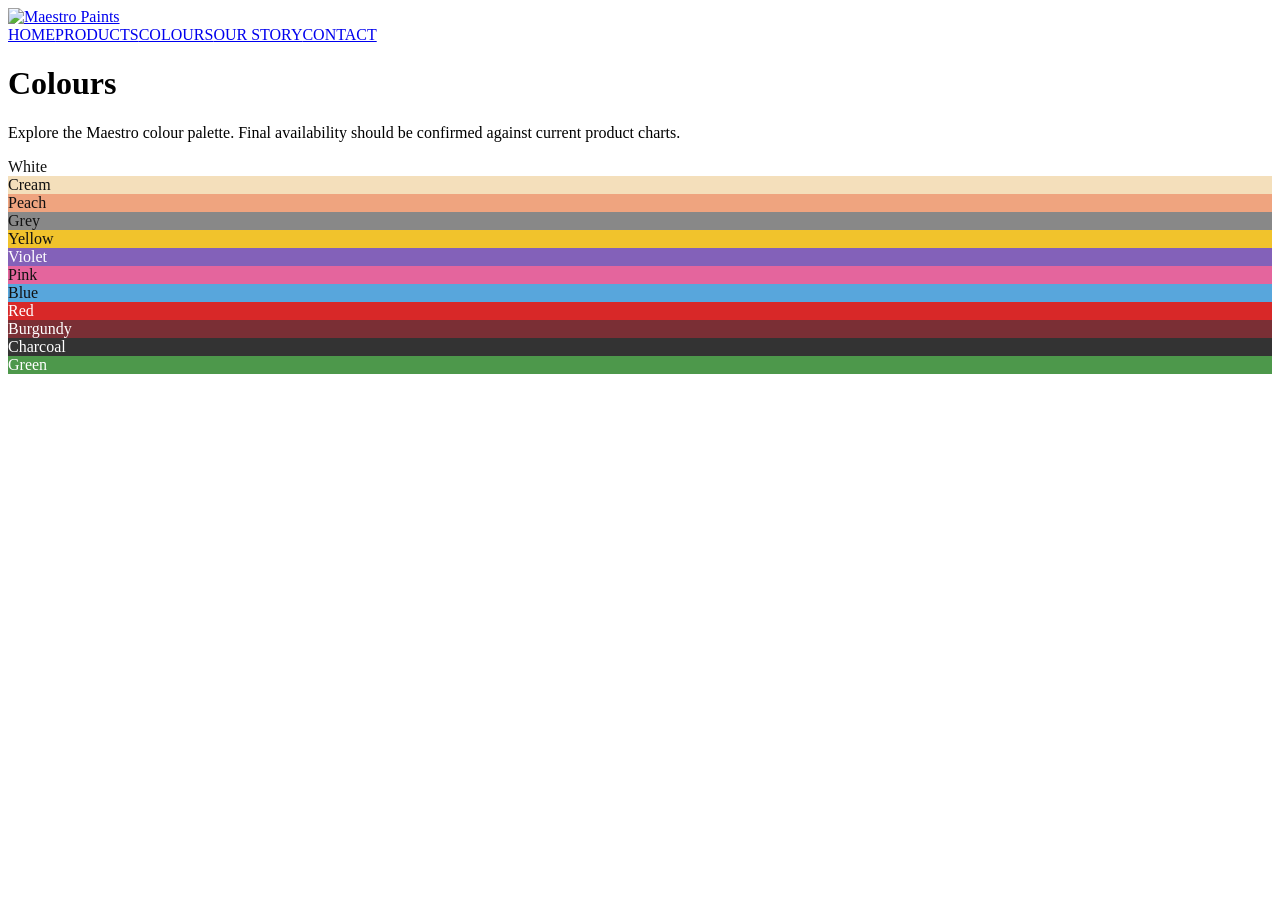
==== colours.html @ 2c79261b "Add files via upload" ====
<!doctype html><html><head><meta charset="utf-8"><meta name="viewport" content="width=device-width,initial-scale=1"><title>Colours | Maestro Paints</title><link rel="stylesheet" href="assets/css/style.css"></head><body><header class="page-header"><div class="page-nav"><a href="index.html"><img src="assets/images/maestro-logo.png" alt="Maestro Paints"></a><nav><a href="index.html">HOME</a><a href="products.html">PRODUCTS</a><a href="colours.html">COLOURS</a><a href="our-story.html">OUR STORY</a><a href="contact.html">CONTACT</a></nav></div></header><main class="page"><h1>Colours</h1><p>Explore the Maestro colour palette. Final availability should be confirmed against current product charts.</p><div class="grid"><div class="swatch" style="background:#fff;color:#111">White</div><div class="swatch" style="background:#f4dfbb;color:#111">Cream</div><div class="swatch" style="background:#efa47f;color:#111">Peach</div><div class="swatch" style="background:#888;color:#111">Grey</div><div class="swatch" style="background:#f1c32c;color:#111">Yellow</div><div class="swatch" style="background:#8361b9;color:#fff">Violet</div><div class="swatch" style="background:#e4659d;color:#111">Pink</div><div class="swatch" style="background:#58a6dc;color:#111">Blue</div><div class="swatch" style="background:#d82828;color:#fff">Red</div><div class="swatch" style="background:#7a2f35;color:#fff">Burgundy</div><div class="swatch" style="background:#333;color:#fff">Charcoal</div><div class="swatch" style="background:#4d984b;color:#fff">Green</div></div></main></body></html>
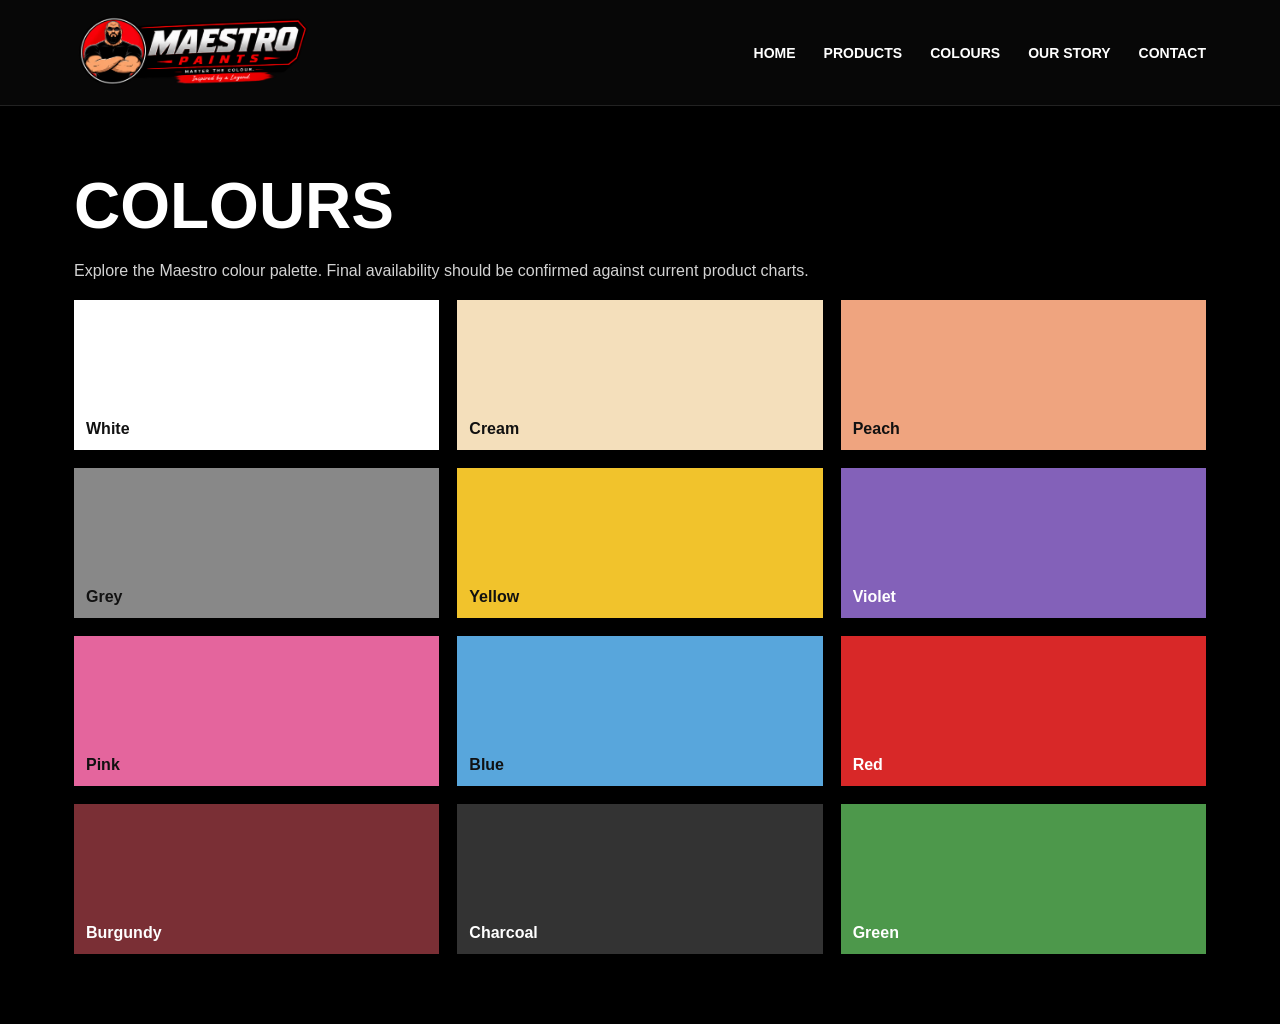
==== commit 6957ccac: "Add files via upload" ====
--- a/colours.html
+++ b/colours.html
@@ -1 +1 @@
-<!doctype html><html><head><meta charset="utf-8"><meta name="viewport" content="width=device-width,initial-scale=1"><title>Colours | Maestro Paints</title><link rel="stylesheet" href="assets/css/style.css"></head><body><header class="page-header"><div class="page-nav"><a href="index.html"><img src="assets/images/maestro-logo.png" alt="Maestro Paints"></a><nav><a href="index.html">HOME</a><a href="products.html">PRODUCTS</a><a href="colours.html">COLOURS</a><a href="our-story.html">OUR STORY</a><a href="contact.html">CONTACT</a></nav></div></header><main class="page"><h1>Colours</h1><p>Explore the Maestro colour palette. Final availability should be confirmed against current product charts.</p><div class="grid"><div class="swatch" style="background:#fff;color:#111">White</div><div class="swatch" style="background:#f4dfbb;color:#111">Cream</div><div class="swatch" style="background:#efa47f;color:#111">Peach</div><div class="swatch" style="background:#888;color:#111">Grey</div><div class="swatch" style="background:#f1c32c;color:#111">Yellow</div><div class="swatch" style="background:#8361b9;color:#fff">Violet</div><div class="swatch" style="background:#e4659d;color:#111">Pink</div><div class="swatch" style="background:#58a6dc;color:#111">Blue</div><div class="swatch" style="background:#d82828;color:#fff">Red</div><div class="swatch" style="background:#7a2f35;color:#fff">Burgundy</div><div class="swatch" style="background:#333;color:#fff">Charcoal</div><div class="swatch" style="background:#4d984b;color:#fff">Green</div></div></main></body></html>+<!doctype html><html><head><meta charset="utf-8"><meta name="viewport" content="width=device-width,initial-scale=1"><title>Colours | Maestro Paints</title><link rel="stylesheet" href="style.css"></head><body><header class="page-header"><div class="page-nav"><a href="index.html"><img src="maestro-logo.png" alt="Maestro Paints"></a><nav><a href="index.html">HOME</a><a href="products.html">PRODUCTS</a><a href="colours.html">COLOURS</a><a href="our-story.html">OUR STORY</a><a href="contact.html">CONTACT</a></nav></div></header><main class="page"><h1>Colours</h1><p>Explore the Maestro colour palette. Final availability should be confirmed against current product charts.</p><div class="grid"><div class="swatch" style="background:#fff;color:#111">White</div><div class="swatch" style="background:#f4dfbb;color:#111">Cream</div><div class="swatch" style="background:#efa47f;color:#111">Peach</div><div class="swatch" style="background:#888;color:#111">Grey</div><div class="swatch" style="background:#f1c32c;color:#111">Yellow</div><div class="swatch" style="background:#8361b9;color:#fff">Violet</div><div class="swatch" style="background:#e4659d;color:#111">Pink</div><div class="swatch" style="background:#58a6dc;color:#111">Blue</div><div class="swatch" style="background:#d82828;color:#fff">Red</div><div class="swatch" style="background:#7a2f35;color:#fff">Burgundy</div><div class="swatch" style="background:#333;color:#fff">Charcoal</div><div class="swatch" style="background:#4d984b;color:#fff">Green</div></div></main></body></html>
--- a/style.css
+++ b/style.css
@@ -0,0 +1,31 @@
+:root{--red:#e30613;--black:#050505;--white:#fff;--max:1440px}
+*{box-sizing:border-box}html{scroll-behavior:smooth}
+body{margin:0;background:#000;color:#fff;font-family:Arial,Helvetica,sans-serif}
+a{color:inherit;text-decoration:none}
+.approved-wrap{position:relative;width:min(100%,1024px);margin:0 auto;background:#000;line-height:0}
+.approved-wrap>img{width:100%;height:auto;display:block}
+.hotspot{position:absolute;display:block;z-index:5;cursor:pointer;border-radius:3px}
+.hotspot:focus,.hotspot:hover{outline:2px solid rgba(227,6,19,.9);outline-offset:2px}
+.sr-only{position:absolute;width:1px;height:1px;padding:0;margin:-1px;overflow:hidden;clip:rect(0,0,0,0);white-space:nowrap;border:0}
+.mobile-bar{display:none}
+.page-header{background:#070707;border-bottom:1px solid #222}
+.page-nav{max-width:1180px;margin:auto;padding:16px 24px;display:flex;align-items:center;gap:28px}
+.page-nav img{width:235px}
+.page-nav nav{display:flex;gap:28px;margin-left:auto;font-weight:800;font-size:14px}
+.page-nav nav a:hover{color:var(--red)}
+.page{max-width:1180px;margin:auto;padding:70px 24px}
+.page h1{font-family:Impact,'Arial Narrow',sans-serif;font-size:64px;line-height:.95;margin:0 0 20px;text-transform:uppercase}
+.page h2{font-size:30px;margin:35px 0 12px}.page p{color:#d3d3d3;line-height:1.7}
+.grid{display:grid;grid-template-columns:repeat(3,1fr);gap:18px}
+.card{background:#111;border:1px solid #2b2b2b;padding:22px}
+.swatch{height:150px;display:flex;align-items:flex-end;padding:12px;font-weight:bold}
+.contact{display:grid;grid-template-columns:1fr 1fr;gap:28px}
+input,textarea{width:100%;padding:12px;margin:8px 0;background:#111;border:1px solid #555;color:#fff}
+button{background:var(--red);color:white;border:0;padding:13px 20px;font-weight:900}
+@media(max-width:760px){
+  .approved-wrap{width:100%}
+  .mobile-bar{display:flex;position:sticky;top:0;z-index:20;background:#050505;padding:10px 14px;align-items:center;border-bottom:1px solid #222}
+  .mobile-bar img{width:170px}.mobile-bar .links{margin-left:auto;display:flex;gap:12px;font-size:12px;font-weight:800}
+  .page-nav nav{display:none}.page-nav img{width:190px}
+  .grid,.contact{grid-template-columns:1fr}.page h1{font-size:48px}
+}
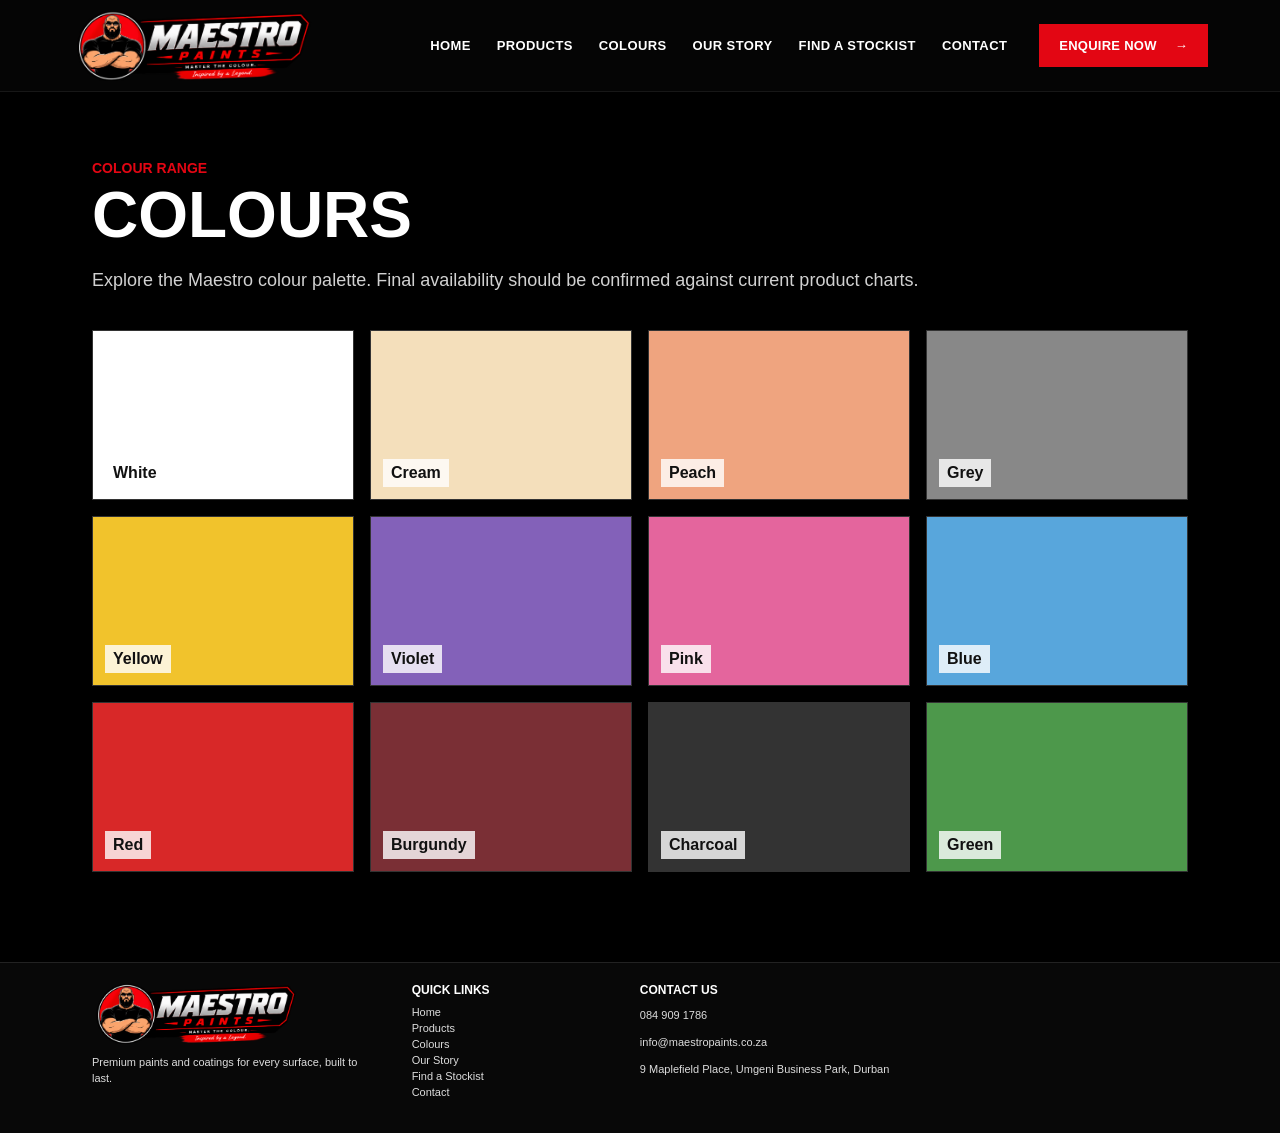
==== commit 26dc548a: "Add files via upload" ====
--- a/colours.html
+++ b/colours.html
@@ -1 +1,20 @@
-<!doctype html><html><head><meta charset="utf-8"><meta name="viewport" content="width=device-width,initial-scale=1"><title>Colours | Maestro Paints</title><link rel="stylesheet" href="style.css"></head><body><header class="page-header"><div class="page-nav"><a href="index.html"><img src="maestro-logo.png" alt="Maestro Paints"></a><nav><a href="index.html">HOME</a><a href="products.html">PRODUCTS</a><a href="colours.html">COLOURS</a><a href="our-story.html">OUR STORY</a><a href="contact.html">CONTACT</a></nav></div></header><main class="page"><h1>Colours</h1><p>Explore the Maestro colour palette. Final availability should be confirmed against current product charts.</p><div class="grid"><div class="swatch" style="background:#fff;color:#111">White</div><div class="swatch" style="background:#f4dfbb;color:#111">Cream</div><div class="swatch" style="background:#efa47f;color:#111">Peach</div><div class="swatch" style="background:#888;color:#111">Grey</div><div class="swatch" style="background:#f1c32c;color:#111">Yellow</div><div class="swatch" style="background:#8361b9;color:#fff">Violet</div><div class="swatch" style="background:#e4659d;color:#111">Pink</div><div class="swatch" style="background:#58a6dc;color:#111">Blue</div><div class="swatch" style="background:#d82828;color:#fff">Red</div><div class="swatch" style="background:#7a2f35;color:#fff">Burgundy</div><div class="swatch" style="background:#333;color:#fff">Charcoal</div><div class="swatch" style="background:#4d984b;color:#fff">Green</div></div></main></body></html>+<!doctype html><html lang="en"><head><meta charset="utf-8"><meta name="viewport" content="width=device-width,initial-scale=1"><title>Colours | Maestro Paints</title><link rel="icon" href="favicon.png"><link rel="stylesheet" href="style.css"></head><body><header class="site-header">
+<div class="nav-shell">
+<a class="brand" href="index.html"><img src="maestro-logo.png" alt="Maestro Paints"></a>
+<button class="menu-toggle" type="button" aria-label="Open menu" aria-expanded="false">MENU</button>
+<nav class="main-nav"><a href="index.html">HOME</a><a href="products.html">PRODUCTS</a><a href="colours.html">COLOURS</a><a href="our-story.html">OUR STORY</a><a href="stockists.html">FIND A STOCKIST</a><a href="contact.html">CONTACT</a></nav>
+<a class="btn btn-red nav-cta" href="contact.html">ENQUIRE NOW <span>→</span></a>
+</div></header><main class="page">
+<p class="eyebrow">COLOUR RANGE</p><h1>Colours</h1><p class="lead">Explore the Maestro colour palette. Final availability should be confirmed against current product charts.</p>
+<div class="swatch-grid">
+<div class="swatch" style="--swatch:#fff"><span>White</span></div><div class="swatch" style="--swatch:#f4dfbb"><span>Cream</span></div>
+<div class="swatch" style="--swatch:#efa47f"><span>Peach</span></div><div class="swatch" style="--swatch:#888"><span>Grey</span></div>
+<div class="swatch" style="--swatch:#f1c32c"><span>Yellow</span></div><div class="swatch" style="--swatch:#8361b9"><span>Violet</span></div>
+<div class="swatch" style="--swatch:#e4659d"><span>Pink</span></div><div class="swatch" style="--swatch:#58a6dc"><span>Blue</span></div>
+<div class="swatch" style="--swatch:#d82828"><span>Red</span></div><div class="swatch" style="--swatch:#7a2f35"><span>Burgundy</span></div>
+<div class="swatch" style="--swatch:#333"><span>Charcoal</span></div><div class="swatch" style="--swatch:#4d984b"><span>Green</span></div>
+</div></main><footer class="site-footer"><div class="footer-grid">
+<div><img class="footer-logo" src="maestro-logo.png" alt="Maestro Paints"><p>Premium paints and coatings for every surface, built to last.</p></div>
+<div><h4>QUICK LINKS</h4><a href="index.html">Home</a><a href="products.html">Products</a><a href="colours.html">Colours</a><a href="our-story.html">Our Story</a><a href="stockists.html">Find a Stockist</a><a href="contact.html">Contact</a></div>
+<div><h4>CONTACT US</h4><p>084 909 1786</p><p>info@maestropaints.co.za</p><p>9 Maplefield Place, Umgeni Business Park, Durban</p></div>
+</div></footer><script src="main.js"></script></body></html>
--- a/style.css
+++ b/style.css
@@ -1,31 +1,16 @@
-:root{--red:#e30613;--black:#050505;--white:#fff;--max:1440px}
-*{box-sizing:border-box}html{scroll-behavior:smooth}
-body{margin:0;background:#000;color:#fff;font-family:Arial,Helvetica,sans-serif}
-a{color:inherit;text-decoration:none}
-.approved-wrap{position:relative;width:min(100%,1024px);margin:0 auto;background:#000;line-height:0}
-.approved-wrap>img{width:100%;height:auto;display:block}
-.hotspot{position:absolute;display:block;z-index:5;cursor:pointer;border-radius:3px}
-.hotspot:focus,.hotspot:hover{outline:2px solid rgba(227,6,19,.9);outline-offset:2px}
-.sr-only{position:absolute;width:1px;height:1px;padding:0;margin:-1px;overflow:hidden;clip:rect(0,0,0,0);white-space:nowrap;border:0}
-.mobile-bar{display:none}
-.page-header{background:#070707;border-bottom:1px solid #222}
-.page-nav{max-width:1180px;margin:auto;padding:16px 24px;display:flex;align-items:center;gap:28px}
-.page-nav img{width:235px}
-.page-nav nav{display:flex;gap:28px;margin-left:auto;font-weight:800;font-size:14px}
-.page-nav nav a:hover{color:var(--red)}
-.page{max-width:1180px;margin:auto;padding:70px 24px}
-.page h1{font-family:Impact,'Arial Narrow',sans-serif;font-size:64px;line-height:.95;margin:0 0 20px;text-transform:uppercase}
-.page h2{font-size:30px;margin:35px 0 12px}.page p{color:#d3d3d3;line-height:1.7}
-.grid{display:grid;grid-template-columns:repeat(3,1fr);gap:18px}
-.card{background:#111;border:1px solid #2b2b2b;padding:22px}
-.swatch{height:150px;display:flex;align-items:flex-end;padding:12px;font-weight:bold}
-.contact{display:grid;grid-template-columns:1fr 1fr;gap:28px}
-input,textarea{width:100%;padding:12px;margin:8px 0;background:#111;border:1px solid #555;color:#fff}
-button{background:var(--red);color:white;border:0;padding:13px 20px;font-weight:900}
-@media(max-width:760px){
-  .approved-wrap{width:100%}
-  .mobile-bar{display:flex;position:sticky;top:0;z-index:20;background:#050505;padding:10px 14px;align-items:center;border-bottom:1px solid #222}
-  .mobile-bar img{width:170px}.mobile-bar .links{margin-left:auto;display:flex;gap:12px;font-size:12px;font-weight:800}
-  .page-nav nav{display:none}.page-nav img{width:190px}
-  .grid,.contact{grid-template-columns:1fr}.page h1{font-size:48px}
-}
+
+:root{--red:#e30613;--black:#050505;--charcoal:#101010;--white:#fff;--muted:#c8c8c8;--max:1180px}
+*{box-sizing:border-box}html{scroll-behavior:smooth}body{margin:0;background:#000;color:#fff;font-family:Arial,Helvetica,sans-serif}img{max-width:100%;display:block}a{color:inherit;text-decoration:none}
+.site-header{background:#050505;border-bottom:1px solid #171717;position:relative;z-index:20}.nav-shell{max-width:1180px;margin:auto;padding:10px 22px;display:flex;align-items:center;gap:24px;min-height:78px}.brand img{width:240px}.main-nav{display:flex;gap:26px;margin-left:auto;align-items:center}.main-nav a{font-size:13px;font-weight:900;letter-spacing:.03em}.main-nav a:hover,.main-nav a.active{color:var(--red)}.nav-cta{margin-left:8px}.menu-toggle{display:none;background:none;border:1px solid #444;color:#fff;padding:10px 12px;font-weight:800}
+.btn{display:inline-flex;align-items:center;justify-content:center;gap:18px;padding:14px 20px;font-size:13px;font-weight:900;letter-spacing:.02em;white-space:nowrap}.btn-red{background:var(--red);color:#fff}.btn-outline{border:1px solid #aaa;background:rgba(0,0,0,.28);color:#fff}.btn-outline-dark{border:1px solid var(--red);color:#111}.btn-dark{background:#080808;border:1px solid #fff;color:#fff}
+.hero{background:#000}.hero-inner{max-width:1180px;margin:auto;min-height:455px;display:grid;grid-template-columns:42% 58%;overflow:hidden}.hero-copy{padding:48px 0 40px 45px;position:relative;z-index:2}.hero-copy h1{font-family:Impact,'Arial Narrow',sans-serif;font-size:78px;line-height:.96;letter-spacing:.015em;margin:0;color:#fff;font-weight:900}.hero-copy h1 span{color:var(--red)}.brush-line{height:8px;width:240px;margin:12px 0 16px;background:linear-gradient(90deg,var(--red),#ff2525 75%,transparent);clip-path:polygon(0 28%,100% 0,95% 80%,0 100%)}.hero-copy p{font-size:17px;line-height:1.42;max-width:390px;margin:0 0 22px;color:#f2f2f2}.hero-actions{display:flex;gap:14px;flex-wrap:wrap}.hero-art{background-image:linear-gradient(90deg,#000 0%,rgba(0,0,0,.15) 14%,transparent 35%),url('hero-visual.jpg');background-size:cover;background-position:center right;min-height:455px}
+.benefits{background:linear-gradient(#111,#0a0a0a);border-top:1px solid #1d1d1d;border-bottom:1px solid #242424}.benefit-grid{max-width:1180px;margin:auto;display:grid;grid-template-columns:repeat(6,1fr);padding:16px 0}.benefit-grid article{text-align:center;padding:0 13px;border-right:1px solid #666}.benefit-grid article:last-child{border-right:none}.benefit-icon{font-size:34px;color:var(--red);line-height:1;margin-bottom:9px}.benefit-grid h3{font-size:15px;line-height:1.16;margin:0 0 8px}.benefit-grid p{font-size:11px;line-height:1.35;color:#ddd;margin:0}
+.section-shell{max-width:1180px;margin:auto;padding:34px 42px}.section-light{background:#f4f4f2;color:#111}.eyebrow{color:var(--red)!important;font-weight:900;font-size:14px!important;margin:0 0 5px!important}.section-shell h2,.category-section h2,.story-home h2{font-family:Impact,'Arial Narrow',sans-serif;font-size:34px;line-height:1;margin:0;letter-spacing:.02em}.section-heading-row{display:flex;align-items:end;justify-content:space-between;gap:20px;margin-bottom:22px}
+.product-grid{display:grid;grid-template-columns:repeat(5,1fr);gap:18px}.product-card{text-align:center}.product-card img{width:100%;aspect-ratio:1/1.05;object-fit:cover;mix-blend-mode:multiply}.product-card h3{font-size:16px;margin:8px 0 5px}.product-card p{font-size:13px;line-height:1.35;min-height:37px;margin:0;color:#333}.product-card a{display:inline-block;margin-top:12px;color:var(--red);font-size:12px;font-weight:900}
+.category-section{background:#050505}.category-grid{display:grid;grid-template-columns:repeat(6,1fr);gap:10px;margin-top:8px}.category-card{border:1px solid #555;background:#0b0b0b;transition:.2s}.category-card:hover{transform:translateY(-2px);border-color:var(--red)}.category-card img{width:100%;height:110px;object-fit:cover}.category-card div{padding:14px 8px 16px;text-align:center}.category-card h3{font-family:Impact,'Arial Narrow',sans-serif;font-size:18px;line-height:1.02;margin:0 0 7px}.category-card p{font-size:12px;line-height:1.35;color:#eee;margin:0}
+.story-home{max-width:1180px;margin:auto;display:grid;grid-template-columns:54% 46%;min-height:230px;overflow:hidden;background:#050505}.story-copy{padding:28px 38px 28px 116px;position:relative}.story-copy:before{content:"";position:absolute;left:0;bottom:0;width:105px;height:100%;background:linear-gradient(135deg,var(--red),transparent 70%);opacity:.65}.story-copy p{font-size:13px;line-height:1.45;color:#e8e8e8;max-width:540px}.script-line{font-family:cursive;font-size:25px!important;color:var(--red)!important;margin:3px 0 9px!important}.story-image{background:url('story-city.jpg') center/cover no-repeat;filter:grayscale(1);min-height:230px}
+.stockist-strip{max-width:1180px;margin:auto;background:var(--red);display:flex;align-items:center;justify-content:space-between;gap:20px;padding:11px 52px}.stockist-strip strong{display:block}.stockist-strip span{font-size:12px}.site-footer{background:#080808;border-top:1px solid #222}.footer-grid{max-width:1180px;margin:auto;padding:20px 42px 32px;display:grid;grid-template-columns:1.25fr .85fr 1.25fr 1fr;gap:34px}.footer-logo{width:205px}.footer-grid h4{font-size:12px;margin:0 0 8px}.footer-grid p,.footer-grid a{font-size:11px;line-height:1.45;color:#ddd}.footer-grid a{display:block}
+.page{max-width:1180px;margin:auto;padding:65px 42px 90px}.page h1{font-family:Impact,'Arial Narrow',sans-serif;font-size:64px;line-height:.95;margin:0 0 20px;text-transform:uppercase}.page h2{font-size:28px}.page p{color:#d1d1d1;line-height:1.65}.lead{max-width:850px;font-size:18px}.detail-grid{display:grid;grid-template-columns:repeat(3,1fr);gap:22px;margin-top:35px}.detail-card{background:#111;border:1px solid #2d2d2d;padding:18px}.detail-card img{width:100%;aspect-ratio:1.15/1;object-fit:cover}.detail-card h2{margin:14px 0 6px}.swatch-grid{display:grid;grid-template-columns:repeat(4,1fr);gap:16px;margin-top:35px}.swatch{height:170px;background:var(--swatch);display:flex;align-items:end;padding:12px;color:#111;font-weight:900;border:1px solid #333}.swatch span{background:rgba(255,255,255,.8);padding:5px 8px}.story-page-grid{display:grid;grid-template-columns:1.2fr 1fr;gap:40px;align-items:stretch}.story-page-image{background:url('story-city.jpg') center/cover no-repeat;min-height:420px;filter:grayscale(1)}.red-title{color:var(--red);font-family:cursive}.contact-grid{display:grid;grid-template-columns:.8fr 1.2fr;gap:40px;margin-top:30px}.contact-form{display:grid;gap:14px}.contact-form label{font-size:13px;font-weight:700}.contact-form input,.contact-form textarea{width:100%;margin-top:6px;padding:13px;background:#111;border:1px solid #555;color:#fff}.contact-panel{margin-top:30px;background:#111;border-left:4px solid var(--red);padding:25px;max-width:650px}
+@media(max-width:980px){.main-nav{gap:14px}.main-nav a{font-size:11px}.brand img{width:205px}.benefit-grid{grid-template-columns:repeat(3,1fr)}.benefit-grid article{border-right:0;border-bottom:1px solid #333;padding:18px}.product-grid{grid-template-columns:repeat(3,1fr)}.category-grid{grid-template-columns:repeat(3,1fr)}}
+@media(max-width:760px){.nav-shell{min-height:66px}.brand img{width:175px}.menu-toggle{display:block;margin-left:auto}.main-nav{display:none;position:absolute;left:0;right:0;top:66px;background:#080808;padding:18px 22px;flex-direction:column;align-items:flex-start}.main-nav.open{display:flex}.nav-cta{display:none}.hero-inner{grid-template-columns:1fr;position:relative}.hero-copy{padding:42px 24px 35px;min-height:485px;background:linear-gradient(90deg,#000 0%,rgba(0,0,0,.91) 72%,rgba(0,0,0,.45))}.hero-copy h1{font-size:61px}.hero-copy p{max-width:330px}.hero-art{position:absolute;inset:0;background-position:62% center;opacity:.68}.benefit-grid{grid-template-columns:repeat(2,1fr)}.section-shell{padding:30px 20px}.section-heading-row{align-items:flex-start;flex-direction:column}.product-grid{grid-template-columns:repeat(2,1fr)}.category-grid{grid-template-columns:repeat(2,1fr)}.story-home{grid-template-columns:1fr}.story-copy{padding:30px 24px}.story-copy:before{display:none}.story-image{min-height:180px}.stockist-strip{padding:14px 20px;align-items:flex-start;flex-direction:column}.footer-grid{grid-template-columns:1fr 1fr;padding:25px 20px}.page{padding:45px 20px 70px}.page h1{font-size:48px}.detail-grid{grid-template-columns:1fr}.swatch-grid{grid-template-columns:repeat(2,1fr)}.story-page-grid,.contact-grid{grid-template-columns:1fr}}
+@media(max-width:430px){.product-grid,.category-grid,.footer-grid{grid-template-columns:1fr 1fr}.hero-copy h1{font-size:52px}.btn{font-size:11px}.benefit-grid h3{font-size:13px}.benefit-grid p{font-size:10px}}
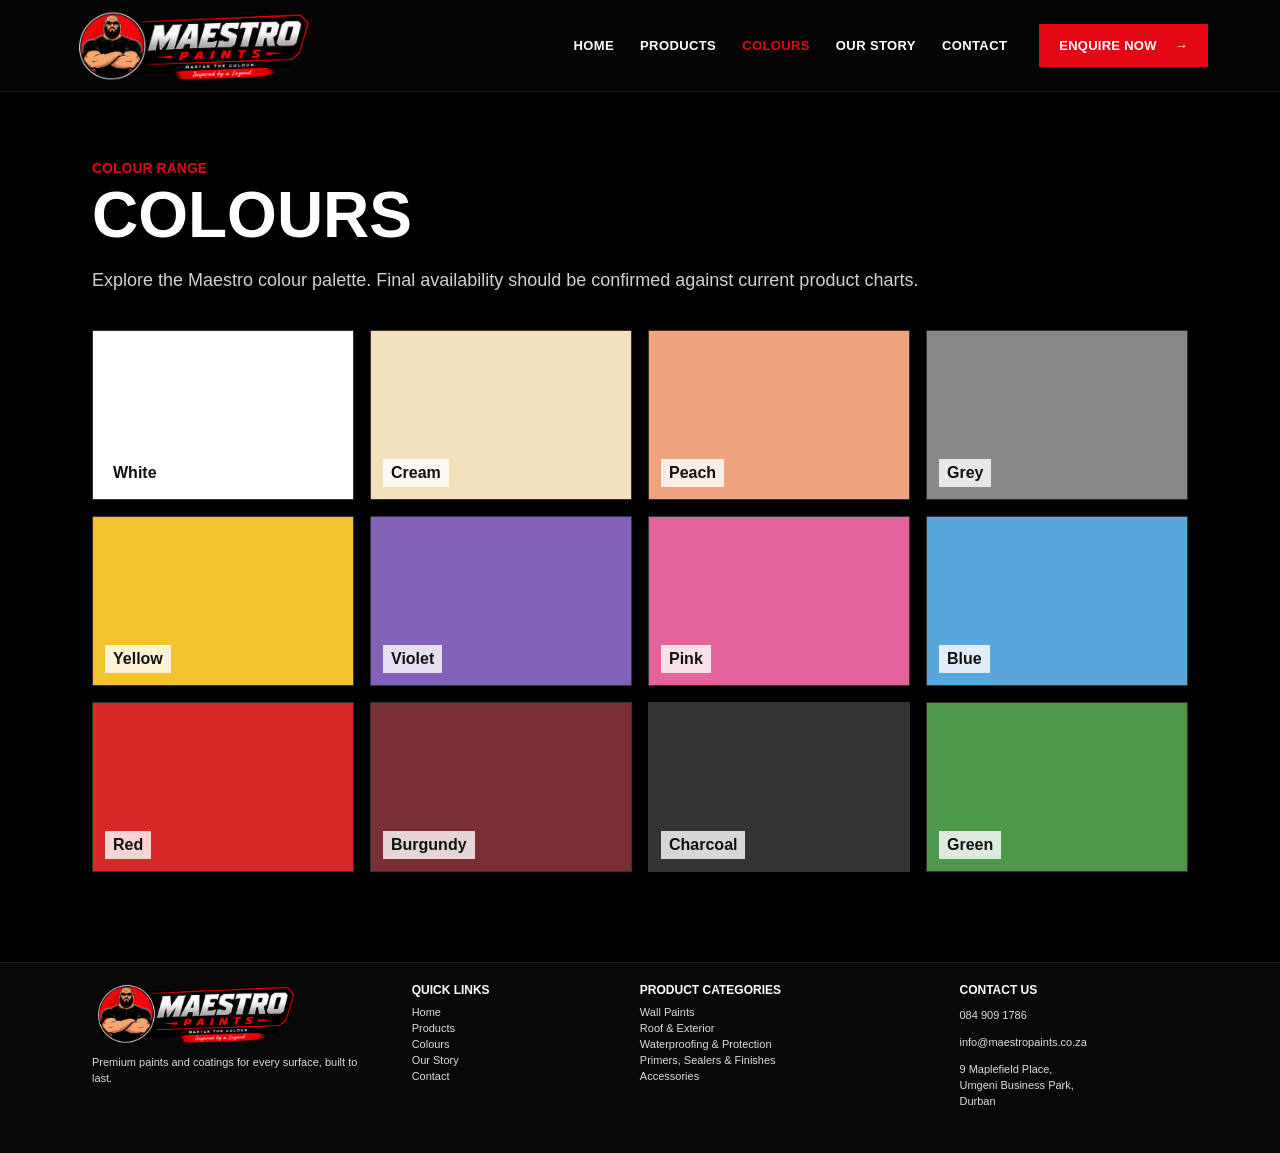
==== commit b3b2c298: "Add files via upload" ====
--- a/colours.html
+++ b/colours.html
@@ -1,10 +1,4 @@
-<!doctype html><html lang="en"><head><meta charset="utf-8"><meta name="viewport" content="width=device-width,initial-scale=1"><title>Colours | Maestro Paints</title><link rel="icon" href="favicon.png"><link rel="stylesheet" href="style.css"></head><body><header class="site-header">
-<div class="nav-shell">
-<a class="brand" href="index.html"><img src="maestro-logo.png" alt="Maestro Paints"></a>
-<button class="menu-toggle" type="button" aria-label="Open menu" aria-expanded="false">MENU</button>
-<nav class="main-nav"><a href="index.html">HOME</a><a href="products.html">PRODUCTS</a><a href="colours.html">COLOURS</a><a href="our-story.html">OUR STORY</a><a href="stockists.html">FIND A STOCKIST</a><a href="contact.html">CONTACT</a></nav>
-<a class="btn btn-red nav-cta" href="contact.html">ENQUIRE NOW <span>→</span></a>
-</div></header><main class="page">
+<!doctype html><html lang="en"><head><meta charset="utf-8"><meta name="viewport" content="width=device-width,initial-scale=1"><title>Colours | Maestro Paints</title><link rel="icon" href="favicon.png"><link rel="stylesheet" href="style.css"></head><body><div id="site-header"></div><main class="page">
 <p class="eyebrow">COLOUR RANGE</p><h1>Colours</h1><p class="lead">Explore the Maestro colour palette. Final availability should be confirmed against current product charts.</p>
 <div class="swatch-grid">
 <div class="swatch" style="--swatch:#fff"><span>White</span></div><div class="swatch" style="--swatch:#f4dfbb"><span>Cream</span></div>
@@ -13,8 +7,5 @@
 <div class="swatch" style="--swatch:#e4659d"><span>Pink</span></div><div class="swatch" style="--swatch:#58a6dc"><span>Blue</span></div>
 <div class="swatch" style="--swatch:#d82828"><span>Red</span></div><div class="swatch" style="--swatch:#7a2f35"><span>Burgundy</span></div>
 <div class="swatch" style="--swatch:#333"><span>Charcoal</span></div><div class="swatch" style="--swatch:#4d984b"><span>Green</span></div>
-</div></main><footer class="site-footer"><div class="footer-grid">
-<div><img class="footer-logo" src="maestro-logo.png" alt="Maestro Paints"><p>Premium paints and coatings for every surface, built to last.</p></div>
-<div><h4>QUICK LINKS</h4><a href="index.html">Home</a><a href="products.html">Products</a><a href="colours.html">Colours</a><a href="our-story.html">Our Story</a><a href="stockists.html">Find a Stockist</a><a href="contact.html">Contact</a></div>
-<div><h4>CONTACT US</h4><p>084 909 1786</p><p>info@maestropaints.co.za</p><p>9 Maplefield Place, Umgeni Business Park, Durban</p></div>
-</div></footer><script src="main.js"></script></body></html>+</div></main><div id="site-footer"></div><script src="main.js"></script>
+</body></html>
--- a/style.css
+++ b/style.css
@@ -9,8 +9,23 @@
 .product-grid{display:grid;grid-template-columns:repeat(5,1fr);gap:18px}.product-card{text-align:center}.product-card img{width:100%;aspect-ratio:1/1.05;object-fit:cover;mix-blend-mode:multiply}.product-card h3{font-size:16px;margin:8px 0 5px}.product-card p{font-size:13px;line-height:1.35;min-height:37px;margin:0;color:#333}.product-card a{display:inline-block;margin-top:12px;color:var(--red);font-size:12px;font-weight:900}
 .category-section{background:#050505}.category-grid{display:grid;grid-template-columns:repeat(6,1fr);gap:10px;margin-top:8px}.category-card{border:1px solid #555;background:#0b0b0b;transition:.2s}.category-card:hover{transform:translateY(-2px);border-color:var(--red)}.category-card img{width:100%;height:110px;object-fit:cover}.category-card div{padding:14px 8px 16px;text-align:center}.category-card h3{font-family:Impact,'Arial Narrow',sans-serif;font-size:18px;line-height:1.02;margin:0 0 7px}.category-card p{font-size:12px;line-height:1.35;color:#eee;margin:0}
 .story-home{max-width:1180px;margin:auto;display:grid;grid-template-columns:54% 46%;min-height:230px;overflow:hidden;background:#050505}.story-copy{padding:28px 38px 28px 116px;position:relative}.story-copy:before{content:"";position:absolute;left:0;bottom:0;width:105px;height:100%;background:linear-gradient(135deg,var(--red),transparent 70%);opacity:.65}.story-copy p{font-size:13px;line-height:1.45;color:#e8e8e8;max-width:540px}.script-line{font-family:cursive;font-size:25px!important;color:var(--red)!important;margin:3px 0 9px!important}.story-image{background:url('story-city.jpg') center/cover no-repeat;filter:grayscale(1);min-height:230px}
-.stockist-strip{max-width:1180px;margin:auto;background:var(--red);display:flex;align-items:center;justify-content:space-between;gap:20px;padding:11px 52px}.stockist-strip strong{display:block}.stockist-strip span{font-size:12px}.site-footer{background:#080808;border-top:1px solid #222}.footer-grid{max-width:1180px;margin:auto;padding:20px 42px 32px;display:grid;grid-template-columns:1.25fr .85fr 1.25fr 1fr;gap:34px}.footer-logo{width:205px}.footer-grid h4{font-size:12px;margin:0 0 8px}.footer-grid p,.footer-grid a{font-size:11px;line-height:1.45;color:#ddd}.footer-grid a{display:block}
+.site-footer{background:#080808;border-top:1px solid #222}.footer-grid{max-width:1180px;margin:auto;padding:20px 42px 32px;display:grid;grid-template-columns:1.25fr .85fr 1.25fr 1fr;gap:34px}.footer-logo{width:205px}.footer-grid h4{font-size:12px;margin:0 0 8px}.footer-grid p,.footer-grid a{font-size:11px;line-height:1.45;color:#ddd}.footer-grid a{display:block}
 .page{max-width:1180px;margin:auto;padding:65px 42px 90px}.page h1{font-family:Impact,'Arial Narrow',sans-serif;font-size:64px;line-height:.95;margin:0 0 20px;text-transform:uppercase}.page h2{font-size:28px}.page p{color:#d1d1d1;line-height:1.65}.lead{max-width:850px;font-size:18px}.detail-grid{display:grid;grid-template-columns:repeat(3,1fr);gap:22px;margin-top:35px}.detail-card{background:#111;border:1px solid #2d2d2d;padding:18px}.detail-card img{width:100%;aspect-ratio:1.15/1;object-fit:cover}.detail-card h2{margin:14px 0 6px}.swatch-grid{display:grid;grid-template-columns:repeat(4,1fr);gap:16px;margin-top:35px}.swatch{height:170px;background:var(--swatch);display:flex;align-items:end;padding:12px;color:#111;font-weight:900;border:1px solid #333}.swatch span{background:rgba(255,255,255,.8);padding:5px 8px}.story-page-grid{display:grid;grid-template-columns:1.2fr 1fr;gap:40px;align-items:stretch}.story-page-image{background:url('story-city.jpg') center/cover no-repeat;min-height:420px;filter:grayscale(1)}.red-title{color:var(--red);font-family:cursive}.contact-grid{display:grid;grid-template-columns:.8fr 1.2fr;gap:40px;margin-top:30px}.contact-form{display:grid;gap:14px}.contact-form label{font-size:13px;font-weight:700}.contact-form input,.contact-form textarea{width:100%;margin-top:6px;padding:13px;background:#111;border:1px solid #555;color:#fff}.contact-panel{margin-top:30px;background:#111;border-left:4px solid var(--red);padding:25px;max-width:650px}
 @media(max-width:980px){.main-nav{gap:14px}.main-nav a{font-size:11px}.brand img{width:205px}.benefit-grid{grid-template-columns:repeat(3,1fr)}.benefit-grid article{border-right:0;border-bottom:1px solid #333;padding:18px}.product-grid{grid-template-columns:repeat(3,1fr)}.category-grid{grid-template-columns:repeat(3,1fr)}}
-@media(max-width:760px){.nav-shell{min-height:66px}.brand img{width:175px}.menu-toggle{display:block;margin-left:auto}.main-nav{display:none;position:absolute;left:0;right:0;top:66px;background:#080808;padding:18px 22px;flex-direction:column;align-items:flex-start}.main-nav.open{display:flex}.nav-cta{display:none}.hero-inner{grid-template-columns:1fr;position:relative}.hero-copy{padding:42px 24px 35px;min-height:485px;background:linear-gradient(90deg,#000 0%,rgba(0,0,0,.91) 72%,rgba(0,0,0,.45))}.hero-copy h1{font-size:61px}.hero-copy p{max-width:330px}.hero-art{position:absolute;inset:0;background-position:62% center;opacity:.68}.benefit-grid{grid-template-columns:repeat(2,1fr)}.section-shell{padding:30px 20px}.section-heading-row{align-items:flex-start;flex-direction:column}.product-grid{grid-template-columns:repeat(2,1fr)}.category-grid{grid-template-columns:repeat(2,1fr)}.story-home{grid-template-columns:1fr}.story-copy{padding:30px 24px}.story-copy:before{display:none}.story-image{min-height:180px}.stockist-strip{padding:14px 20px;align-items:flex-start;flex-direction:column}.footer-grid{grid-template-columns:1fr 1fr;padding:25px 20px}.page{padding:45px 20px 70px}.page h1{font-size:48px}.detail-grid{grid-template-columns:1fr}.swatch-grid{grid-template-columns:repeat(2,1fr)}.story-page-grid,.contact-grid{grid-template-columns:1fr}}
+@media(max-width:760px){.nav-shell{min-height:66px}.brand img{width:175px}.menu-toggle{display:block;margin-left:auto}.main-nav{display:none;position:absolute;left:0;right:0;top:66px;background:#080808;padding:18px 22px;flex-direction:column;align-items:flex-start}.main-nav.open{display:flex}.nav-cta{display:none}.hero-inner{grid-template-columns:1fr;position:relative}.hero-copy{padding:42px 24px 35px;min-height:485px;background:linear-gradient(90deg,#000 0%,rgba(0,0,0,.91) 72%,rgba(0,0,0,.45))}.hero-copy h1{font-size:61px}.hero-copy p{max-width:330px}.hero-art{position:absolute;inset:0;background-position:62% center;opacity:.68}.benefit-grid{grid-template-columns:repeat(2,1fr)}.section-shell{padding:30px 20px}.section-heading-row{align-items:flex-start;flex-direction:column}.product-grid{grid-template-columns:repeat(2,1fr)}.category-grid{grid-template-columns:repeat(2,1fr)}.story-home{grid-template-columns:1fr}.story-copy{padding:30px 24px}.story-copy:before{display:none}.story-image{min-height:180px}.footer-grid{grid-template-columns:1fr 1fr;padding:25px 20px}.page{padding:45px 20px 70px}.page h1{font-size:48px}.detail-grid{grid-template-columns:1fr}.swatch-grid{grid-template-columns:repeat(2,1fr)}.story-page-grid,.contact-grid{grid-template-columns:1fr}}
 @media(max-width:430px){.product-grid,.category-grid,.footer-grid{grid-template-columns:1fr 1fr}.hero-copy h1{font-size:52px}.btn{font-size:11px}.benefit-grid h3{font-size:13px}.benefit-grid p{font-size:10px}}
+
+
+/* CTA interaction cleanup */
+.btn{border-radius:0;transition:background-color .18s ease,color .18s ease,border-color .18s ease,transform .18s ease;outline:none;box-shadow:none}
+.btn:hover{transform:translateY(-1px);box-shadow:none;outline:none}
+.btn-red:hover{background:#b9000a;color:#fff}
+.btn-outline:hover{background:#fff;color:#080808;border-color:#fff}
+.btn-outline-dark:hover{background:#111;color:#fff;border-color:#111}
+.btn-dark:hover{background:#fff;color:#080808;border-color:#fff}
+.btn:focus{outline:none;box-shadow:none}
+.btn:focus-visible{outline:2px solid #fff;outline-offset:3px}
+.section-light .btn:focus-visible{outline-color:#111}
+.product-card a{transition:opacity .18s ease}.product-card a:hover{opacity:.68}
+.category-card:focus{outline:none}.category-card:focus-visible{outline:2px solid #fff;outline-offset:3px}
+.site-footer{margin-top:0}
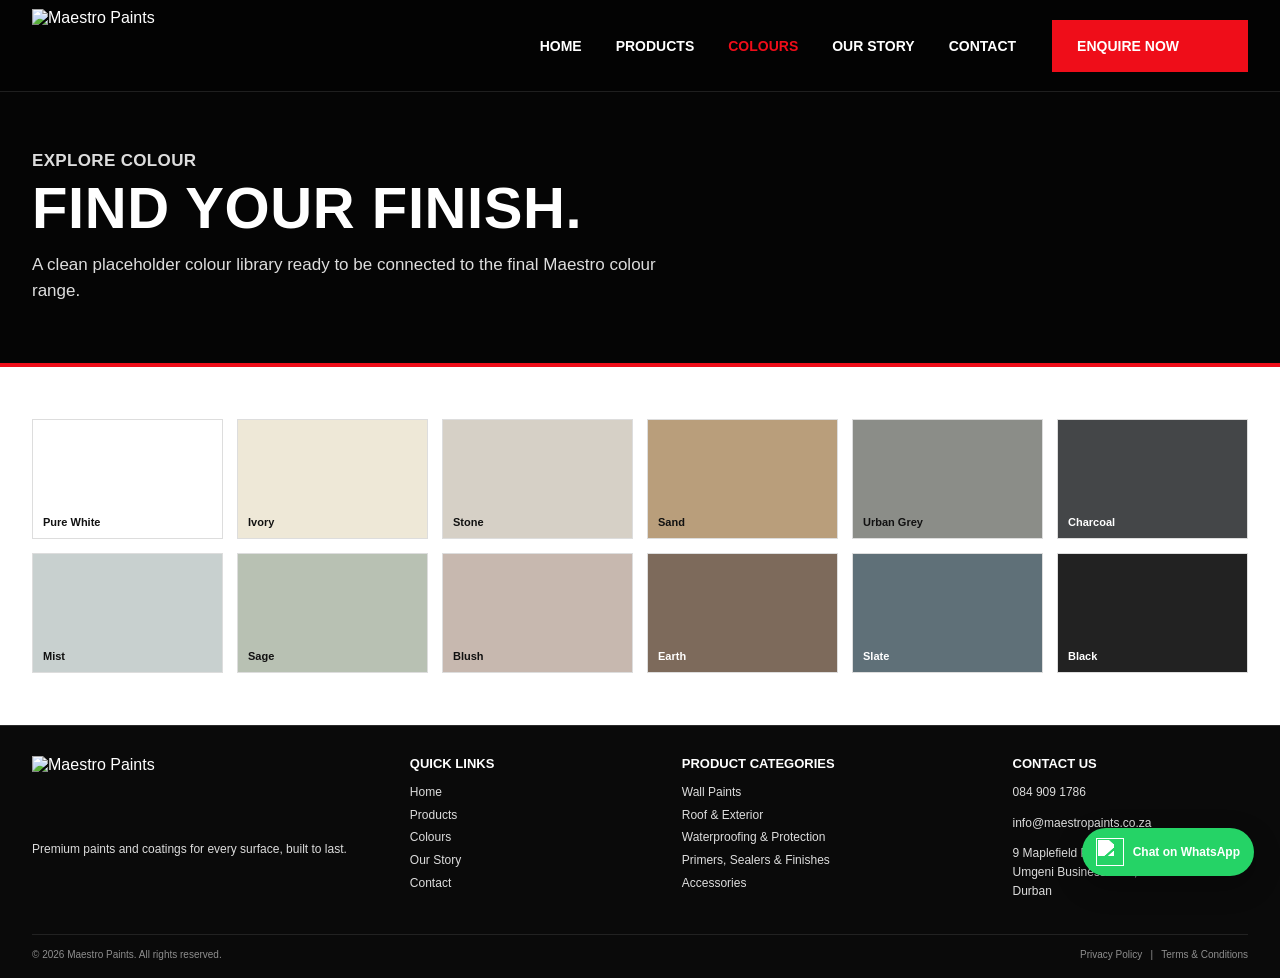
==== commit f98c4595: "Add files via upload" ====
--- a/colours.html
+++ b/colours.html
@@ -1,11 +1,8 @@
-<!doctype html><html lang="en"><head><meta charset="utf-8"><meta name="viewport" content="width=device-width,initial-scale=1"><title>Colours | Maestro Paints</title><link rel="icon" href="favicon.png"><link rel="stylesheet" href="style.css"></head><body><div id="site-header"></div><main class="page">
-<p class="eyebrow">COLOUR RANGE</p><h1>Colours</h1><p class="lead">Explore the Maestro colour palette. Final availability should be confirmed against current product charts.</p>
-<div class="swatch-grid">
-<div class="swatch" style="--swatch:#fff"><span>White</span></div><div class="swatch" style="--swatch:#f4dfbb"><span>Cream</span></div>
-<div class="swatch" style="--swatch:#efa47f"><span>Peach</span></div><div class="swatch" style="--swatch:#888"><span>Grey</span></div>
-<div class="swatch" style="--swatch:#f1c32c"><span>Yellow</span></div><div class="swatch" style="--swatch:#8361b9"><span>Violet</span></div>
-<div class="swatch" style="--swatch:#e4659d"><span>Pink</span></div><div class="swatch" style="--swatch:#58a6dc"><span>Blue</span></div>
-<div class="swatch" style="--swatch:#d82828"><span>Red</span></div><div class="swatch" style="--swatch:#7a2f35"><span>Burgundy</span></div>
-<div class="swatch" style="--swatch:#333"><span>Charcoal</span></div><div class="swatch" style="--swatch:#4d984b"><span>Green</span></div>
-</div></main><div id="site-footer"></div><script src="main.js"></script>
-</body></html>+<!doctype html><html lang="en"><head>
+<meta charset="utf-8"><meta name="viewport" content="width=device-width,initial-scale=1"><title>Colours | Maestro Paints</title><link rel="stylesheet" href="style.css"></head>
+<body data-page="colours"><div id="site-header"></div><main class="inner-page">
+<section class="page-hero"><div class="container"><p class="eyebrow">Explore Colour</p><h1 class="display">Find Your Finish.</h1><p>A clean placeholder colour library ready to be connected to the final Maestro colour range.</p></div></section>
+<section class="info-section"><div class="container"><div class="colour-grid">
+<div class="colour-chip" style="background:#ffffff">Pure White</div><div class="colour-chip" style="background:#eee8d7">Ivory</div><div class="colour-chip" style="background:#d6d0c6">Stone</div><div class="colour-chip" style="background:#b99e7b">Sand</div><div class="colour-chip" style="background:#8b8d88">Urban Grey</div><div class="colour-chip" style="background:#444648;color:#fff">Charcoal</div>
+<div class="colour-chip" style="background:#c8d0cf">Mist</div><div class="colour-chip" style="background:#b8c1b3">Sage</div><div class="colour-chip" style="background:#c7b8af">Blush</div><div class="colour-chip" style="background:#7d6a5b;color:#fff">Earth</div><div class="colour-chip" style="background:#5f7078;color:#fff">Slate</div><div class="colour-chip" style="background:#222;color:#fff">Black</div>
+</div></div></section></main><div id="site-footer"></div><a class="whatsapp-float whatsapp-link" target="_blank"><img src="assets/icons/whatsapp.svg"><span>Chat on WhatsApp</span></a><script src="main.js"></script></body></html>
--- a/style.css
+++ b/style.css
@@ -1,31 +1,424 @@
 
-:root{--red:#e30613;--black:#050505;--charcoal:#101010;--white:#fff;--muted:#c8c8c8;--max:1180px}
-*{box-sizing:border-box}html{scroll-behavior:smooth}body{margin:0;background:#000;color:#fff;font-family:Arial,Helvetica,sans-serif}img{max-width:100%;display:block}a{color:inherit;text-decoration:none}
-.site-header{background:#050505;border-bottom:1px solid #171717;position:relative;z-index:20}.nav-shell{max-width:1180px;margin:auto;padding:10px 22px;display:flex;align-items:center;gap:24px;min-height:78px}.brand img{width:240px}.main-nav{display:flex;gap:26px;margin-left:auto;align-items:center}.main-nav a{font-size:13px;font-weight:900;letter-spacing:.03em}.main-nav a:hover,.main-nav a.active{color:var(--red)}.nav-cta{margin-left:8px}.menu-toggle{display:none;background:none;border:1px solid #444;color:#fff;padding:10px 12px;font-weight:800}
-.btn{display:inline-flex;align-items:center;justify-content:center;gap:18px;padding:14px 20px;font-size:13px;font-weight:900;letter-spacing:.02em;white-space:nowrap}.btn-red{background:var(--red);color:#fff}.btn-outline{border:1px solid #aaa;background:rgba(0,0,0,.28);color:#fff}.btn-outline-dark{border:1px solid var(--red);color:#111}.btn-dark{background:#080808;border:1px solid #fff;color:#fff}
-.hero{background:#000}.hero-inner{max-width:1180px;margin:auto;min-height:455px;display:grid;grid-template-columns:42% 58%;overflow:hidden}.hero-copy{padding:48px 0 40px 45px;position:relative;z-index:2}.hero-copy h1{font-family:Impact,'Arial Narrow',sans-serif;font-size:78px;line-height:.96;letter-spacing:.015em;margin:0;color:#fff;font-weight:900}.hero-copy h1 span{color:var(--red)}.brush-line{height:8px;width:240px;margin:12px 0 16px;background:linear-gradient(90deg,var(--red),#ff2525 75%,transparent);clip-path:polygon(0 28%,100% 0,95% 80%,0 100%)}.hero-copy p{font-size:17px;line-height:1.42;max-width:390px;margin:0 0 22px;color:#f2f2f2}.hero-actions{display:flex;gap:14px;flex-wrap:wrap}.hero-art{background-image:linear-gradient(90deg,#000 0%,rgba(0,0,0,.15) 14%,transparent 35%),url('hero-visual.jpg');background-size:cover;background-position:center right;min-height:455px}
-.benefits{background:linear-gradient(#111,#0a0a0a);border-top:1px solid #1d1d1d;border-bottom:1px solid #242424}.benefit-grid{max-width:1180px;margin:auto;display:grid;grid-template-columns:repeat(6,1fr);padding:16px 0}.benefit-grid article{text-align:center;padding:0 13px;border-right:1px solid #666}.benefit-grid article:last-child{border-right:none}.benefit-icon{font-size:34px;color:var(--red);line-height:1;margin-bottom:9px}.benefit-grid h3{font-size:15px;line-height:1.16;margin:0 0 8px}.benefit-grid p{font-size:11px;line-height:1.35;color:#ddd;margin:0}
-.section-shell{max-width:1180px;margin:auto;padding:34px 42px}.section-light{background:#f4f4f2;color:#111}.eyebrow{color:var(--red)!important;font-weight:900;font-size:14px!important;margin:0 0 5px!important}.section-shell h2,.category-section h2,.story-home h2{font-family:Impact,'Arial Narrow',sans-serif;font-size:34px;line-height:1;margin:0;letter-spacing:.02em}.section-heading-row{display:flex;align-items:end;justify-content:space-between;gap:20px;margin-bottom:22px}
-.product-grid{display:grid;grid-template-columns:repeat(5,1fr);gap:18px}.product-card{text-align:center}.product-card img{width:100%;aspect-ratio:1/1.05;object-fit:cover;mix-blend-mode:multiply}.product-card h3{font-size:16px;margin:8px 0 5px}.product-card p{font-size:13px;line-height:1.35;min-height:37px;margin:0;color:#333}.product-card a{display:inline-block;margin-top:12px;color:var(--red);font-size:12px;font-weight:900}
-.category-section{background:#050505}.category-grid{display:grid;grid-template-columns:repeat(6,1fr);gap:10px;margin-top:8px}.category-card{border:1px solid #555;background:#0b0b0b;transition:.2s}.category-card:hover{transform:translateY(-2px);border-color:var(--red)}.category-card img{width:100%;height:110px;object-fit:cover}.category-card div{padding:14px 8px 16px;text-align:center}.category-card h3{font-family:Impact,'Arial Narrow',sans-serif;font-size:18px;line-height:1.02;margin:0 0 7px}.category-card p{font-size:12px;line-height:1.35;color:#eee;margin:0}
-.story-home{max-width:1180px;margin:auto;display:grid;grid-template-columns:54% 46%;min-height:230px;overflow:hidden;background:#050505}.story-copy{padding:28px 38px 28px 116px;position:relative}.story-copy:before{content:"";position:absolute;left:0;bottom:0;width:105px;height:100%;background:linear-gradient(135deg,var(--red),transparent 70%);opacity:.65}.story-copy p{font-size:13px;line-height:1.45;color:#e8e8e8;max-width:540px}.script-line{font-family:cursive;font-size:25px!important;color:var(--red)!important;margin:3px 0 9px!important}.story-image{background:url('story-city.jpg') center/cover no-repeat;filter:grayscale(1);min-height:230px}
-.site-footer{background:#080808;border-top:1px solid #222}.footer-grid{max-width:1180px;margin:auto;padding:20px 42px 32px;display:grid;grid-template-columns:1.25fr .85fr 1.25fr 1fr;gap:34px}.footer-logo{width:205px}.footer-grid h4{font-size:12px;margin:0 0 8px}.footer-grid p,.footer-grid a{font-size:11px;line-height:1.45;color:#ddd}.footer-grid a{display:block}
-.page{max-width:1180px;margin:auto;padding:65px 42px 90px}.page h1{font-family:Impact,'Arial Narrow',sans-serif;font-size:64px;line-height:.95;margin:0 0 20px;text-transform:uppercase}.page h2{font-size:28px}.page p{color:#d1d1d1;line-height:1.65}.lead{max-width:850px;font-size:18px}.detail-grid{display:grid;grid-template-columns:repeat(3,1fr);gap:22px;margin-top:35px}.detail-card{background:#111;border:1px solid #2d2d2d;padding:18px}.detail-card img{width:100%;aspect-ratio:1.15/1;object-fit:cover}.detail-card h2{margin:14px 0 6px}.swatch-grid{display:grid;grid-template-columns:repeat(4,1fr);gap:16px;margin-top:35px}.swatch{height:170px;background:var(--swatch);display:flex;align-items:end;padding:12px;color:#111;font-weight:900;border:1px solid #333}.swatch span{background:rgba(255,255,255,.8);padding:5px 8px}.story-page-grid{display:grid;grid-template-columns:1.2fr 1fr;gap:40px;align-items:stretch}.story-page-image{background:url('story-city.jpg') center/cover no-repeat;min-height:420px;filter:grayscale(1)}.red-title{color:var(--red);font-family:cursive}.contact-grid{display:grid;grid-template-columns:.8fr 1.2fr;gap:40px;margin-top:30px}.contact-form{display:grid;gap:14px}.contact-form label{font-size:13px;font-weight:700}.contact-form input,.contact-form textarea{width:100%;margin-top:6px;padding:13px;background:#111;border:1px solid #555;color:#fff}.contact-panel{margin-top:30px;background:#111;border-left:4px solid var(--red);padding:25px;max-width:650px}
-@media(max-width:980px){.main-nav{gap:14px}.main-nav a{font-size:11px}.brand img{width:205px}.benefit-grid{grid-template-columns:repeat(3,1fr)}.benefit-grid article{border-right:0;border-bottom:1px solid #333;padding:18px}.product-grid{grid-template-columns:repeat(3,1fr)}.category-grid{grid-template-columns:repeat(3,1fr)}}
-@media(max-width:760px){.nav-shell{min-height:66px}.brand img{width:175px}.menu-toggle{display:block;margin-left:auto}.main-nav{display:none;position:absolute;left:0;right:0;top:66px;background:#080808;padding:18px 22px;flex-direction:column;align-items:flex-start}.main-nav.open{display:flex}.nav-cta{display:none}.hero-inner{grid-template-columns:1fr;position:relative}.hero-copy{padding:42px 24px 35px;min-height:485px;background:linear-gradient(90deg,#000 0%,rgba(0,0,0,.91) 72%,rgba(0,0,0,.45))}.hero-copy h1{font-size:61px}.hero-copy p{max-width:330px}.hero-art{position:absolute;inset:0;background-position:62% center;opacity:.68}.benefit-grid{grid-template-columns:repeat(2,1fr)}.section-shell{padding:30px 20px}.section-heading-row{align-items:flex-start;flex-direction:column}.product-grid{grid-template-columns:repeat(2,1fr)}.category-grid{grid-template-columns:repeat(2,1fr)}.story-home{grid-template-columns:1fr}.story-copy{padding:30px 24px}.story-copy:before{display:none}.story-image{min-height:180px}.footer-grid{grid-template-columns:1fr 1fr;padding:25px 20px}.page{padding:45px 20px 70px}.page h1{font-size:48px}.detail-grid{grid-template-columns:1fr}.swatch-grid{grid-template-columns:repeat(2,1fr)}.story-page-grid,.contact-grid{grid-template-columns:1fr}}
-@media(max-width:430px){.product-grid,.category-grid,.footer-grid{grid-template-columns:1fr 1fr}.hero-copy h1{font-size:52px}.btn{font-size:11px}.benefit-grid h3{font-size:13px}.benefit-grid p{font-size:10px}}
-
-
-/* CTA interaction cleanup */
-.btn{border-radius:0;transition:background-color .18s ease,color .18s ease,border-color .18s ease,transform .18s ease;outline:none;box-shadow:none}
-.btn:hover{transform:translateY(-1px);box-shadow:none;outline:none}
-.btn-red:hover{background:#b9000a;color:#fff}
-.btn-outline:hover{background:#fff;color:#080808;border-color:#fff}
-.btn-outline-dark:hover{background:#111;color:#fff;border-color:#111}
-.btn-dark:hover{background:#fff;color:#080808;border-color:#fff}
-.btn:focus{outline:none;box-shadow:none}
-.btn:focus-visible{outline:2px solid #fff;outline-offset:3px}
-.section-light .btn:focus-visible{outline-color:#111}
-.product-card a{transition:opacity .18s ease}.product-card a:hover{opacity:.68}
-.category-card:focus{outline:none}.category-card:focus-visible{outline:2px solid #fff;outline-offset:3px}
-.site-footer{margin-top:0}
+:root{
+  --black:#050505;
+  --black-2:#0d0d0d;
+  --charcoal:#151515;
+  --red:#ef0d19;
+  --red-dark:#bb000b;
+  --white:#fff;
+  --paper:#f5f5f3;
+  --muted:#b8b8b8;
+  --line:#d8d8d8;
+  --max:1360px;
+  --header:92px;
+}
+
+*{box-sizing:border-box}
+html{scroll-behavior:smooth}
+body{
+  margin:0;
+  background:var(--black);
+  color:#fff;
+  font-family:Arial,Helvetica,sans-serif;
+  -webkit-font-smoothing:antialiased;
+}
+img{display:block;max-width:100%}
+a{text-decoration:none;color:inherit}
+button,input,textarea{font:inherit}
+.container{width:min(var(--max),calc(100% - 64px));margin:auto}
+.eyebrow{
+  margin:0 0 8px;
+  color:var(--red);
+  font-size:14px;
+  font-weight:900;
+  letter-spacing:.02em;
+  text-transform:uppercase;
+}
+.display{
+  margin:0;
+  font-family:Impact,"Arial Narrow Bold","Arial Black",sans-serif;
+  font-weight:900;
+  line-height:.9;
+  letter-spacing:.01em;
+  text-transform:uppercase;
+}
+.section-title{
+  font-size:48px;
+  color:#111;
+}
+.btn{
+  min-height:52px;
+  display:inline-flex;
+  align-items:center;
+  justify-content:center;
+  gap:20px;
+  padding:0 24px;
+  border:1px solid transparent;
+  background:transparent;
+  color:#fff;
+  font-weight:900;
+  font-size:14px;
+  text-transform:uppercase;
+  cursor:pointer;
+  transition:.18s ease;
+}
+.btn::after{
+  content:"";
+  width:24px;
+  height:14px;
+  background:url("assets/icons/arrow-right-bold.svg") center/contain no-repeat;
+  filter:brightness(0) invert(1);
+  flex:0 0 auto;
+}
+.btn-red{background:var(--red);border-color:var(--red)}
+.btn-red:hover{background:var(--red-dark);border-color:var(--red-dark);transform:translateY(-1px)}
+.btn-outline{border-color:#fff}
+.btn-outline:hover{background:#fff;color:#050505}
+.btn-outline:hover::after{filter:none}
+.btn-light-outline{border-color:var(--red);color:#111}
+.btn-light-outline::after{filter:none}
+.btn-light-outline:hover{background:var(--red);color:#fff}
+.btn-light-outline:hover::after{filter:brightness(0) invert(1)}
+.text-link{
+  display:inline-flex;align-items:center;gap:9px;
+  color:var(--red);font-weight:900;font-size:13px;text-transform:uppercase;
+}
+.text-link::after{content:"➜";font-size:19px;line-height:1;font-weight:900}
+
+/* HEADER */
+.site-header{
+  height:var(--header);
+  background:#030303;
+  border-bottom:1px solid #1f1f1f;
+  position:relative;
+  z-index:40;
+}
+.header-inner{
+  height:100%;
+  display:flex;
+  align-items:center;
+  justify-content:space-between;
+  gap:36px;
+}
+.logo{
+  width:250px;
+  height:74px;
+  object-fit:contain;
+  object-position:left center;
+}
+.main-nav{display:flex;align-items:center;gap:34px;margin-left:auto}
+.main-nav a{
+  color:#fff;font-size:14px;font-weight:900;text-transform:uppercase;
+}
+.main-nav a:hover,.main-nav a.active{color:var(--red)}
+.menu-toggle{display:none;background:none;border:0;color:#fff;font-size:26px}
+
+/* HERO */
+.hero{
+  min-height:calc(100vh - var(--header));
+  display:grid;
+  grid-template-columns:minmax(390px,.72fr) minmax(680px,1.28fr);
+  background:#000;
+  overflow:hidden;
+}
+.hero-copy{
+  display:flex;
+  align-items:center;
+  justify-content:flex-end;
+  padding:76px 64px 80px max(48px,calc((100vw - var(--max))/2));
+  position:relative;
+  z-index:2;
+}
+.hero-copy-inner{width:min(560px,100%)}
+.hero-title{
+  font-size:86px;
+  line-height:.84;
+  color:#fff;
+}
+.hero-title span{color:var(--red);display:block}
+.hero-brush{
+  width:320px;height:9px;background:linear-gradient(90deg,var(--red) 0 72%,transparent 100%);
+  margin:25px 0 20px;
+  transform:skewX(-18deg);
+}
+.hero-copy p{
+  max-width:510px;margin:0 0 28px;color:#f0f0f0;
+  font-size:18px;line-height:1.55;
+}
+.hero-actions{display:flex;gap:14px;flex-wrap:wrap}
+.hero-art{
+  position:relative;
+  min-height:100%;
+  overflow:hidden;
+  background:#000;
+}
+.hero-art::before{
+  content:"";
+  position:absolute;inset:0 auto 0 0;width:110px;z-index:2;
+  background:linear-gradient(90deg,#000 0%,rgba(0,0,0,.78) 24%,rgba(0,0,0,.28) 68%,transparent 100%);
+  pointer-events:none;
+}
+.hero-art img{
+  width:100%;height:100%;object-fit:cover;object-position:center;
+}
+
+/* USP */
+.usp-strip{
+  background:linear-gradient(180deg,#111,#0a0a0a);
+  border-top:1px solid #222;border-bottom:1px solid #222;
+}
+.usp-grid{display:grid;grid-template-columns:repeat(6,1fr)}
+.usp{
+  padding:32px 18px 27px;
+  text-align:center;
+  border-right:1px solid #383838;
+}
+.usp:last-child{border-right:0}
+.usp img{height:42px;width:42px;object-fit:contain;margin:0 auto 14px}
+.usp strong{display:block;font-size:12px;text-transform:uppercase;margin-bottom:8px}
+.usp span{display:block;font-size:11px;line-height:1.45;color:#eee}
+
+/* PRODUCTS */
+.products-home{
+  background:var(--paper);
+  color:#111;
+  padding:46px 0 38px;
+}
+.section-heading-row{display:flex;align-items:end;justify-content:space-between;gap:28px;margin-bottom:24px}
+.product-grid{display:grid;grid-template-columns:repeat(5,1fr);gap:24px}
+.product-card{text-align:center}
+.product-frame{
+  background:#efefed;
+  height:250px;
+  display:flex;align-items:center;justify-content:center;
+  padding:12px 18px;
+  margin-bottom:10px;
+}
+.product-frame img{
+  width:100%;height:100%;object-fit:contain;
+}
+.product-card h3{margin:0 0 4px;font-size:18px}
+.product-card p{margin:0 0 13px;font-size:14px;line-height:1.32;color:#333;min-height:38px}
+
+/* ENQUIRY STRIP */
+.help-strip{
+  background:
+    radial-gradient(circle at 78% 50%,rgba(239,13,25,.22),transparent 27%),
+    linear-gradient(90deg,#050505 0%,#080808 55%,#220005 100%);
+  border-top:1px solid #191919;border-bottom:1px solid #282828;
+}
+.help-inner{min-height:132px;display:flex;align-items:center;justify-content:space-between;gap:32px}
+.help-copy{display:flex;align-items:center;gap:22px}
+.help-icon{
+  width:58px;height:58px;border:2px solid var(--red);border-radius:50%;
+  display:grid;place-items:center;flex:0 0 auto;
+}
+.help-icon img{width:30px;height:30px}
+.help-copy h3{font-size:22px;margin:0 0 4px;text-transform:uppercase}
+.help-copy p{margin:0;font-size:14px;color:#ddd}
+
+/* STORY */
+.story-home{
+  position:relative;background:#050505;overflow:hidden;
+}
+.story-grid{display:grid;grid-template-columns:.76fr 1.24fr;min-height:310px}
+.story-copy{padding:42px 38px 40px 0;position:relative;z-index:2}
+.story-title{font-size:42px;color:#fff;margin-bottom:4px}
+.story-subtitle{
+  margin:5px 0 18px;color:var(--red);
+  font-size:25px;font-weight:800;
+}
+.story-copy p{font-size:14px;line-height:1.55;color:#eee;max-width:590px}
+.story-image{position:relative;overflow:hidden}
+.story-image::before{
+  content:"";position:absolute;left:0;top:0;bottom:0;width:140px;z-index:2;
+  background:linear-gradient(90deg,#050505,rgba(5,5,5,.72),transparent)
+}
+.story-image img{width:100%;height:100%;object-fit:cover;filter:grayscale(1) contrast(1.08) brightness(.78)}
+
+/* FOOTER */
+.site-footer{background:#0a0a0a;border-top:1px solid #2a2a2a;padding:30px 0 18px}
+.footer-grid{display:grid;grid-template-columns:1.35fr .9fr 1.15fr 1fr;gap:60px}
+.footer-logo{width:235px;height:72px;object-fit:contain;object-position:left center;margin-bottom:12px}
+.footer-brand p,.footer-col a,.footer-col p{font-size:12px;line-height:1.55;color:#ddd}
+.footer-col h4{font-size:13px;text-transform:uppercase;margin:0 0 12px}
+.footer-col a{display:block;margin:4px 0}
+.footer-col a:hover{color:var(--red)}
+.footer-bottom{border-top:1px solid #222;margin-top:22px;padding-top:14px;display:flex;justify-content:space-between;color:#8e8e8e;font-size:10px}
+
+/* FLOATING WA */
+.whatsapp-float{
+  position:fixed;right:26px;bottom:24px;z-index:60;
+  display:flex;align-items:center;gap:9px;
+  background:#25D366;color:#fff;
+  padding:10px 14px;border-radius:28px;
+  box-shadow:0 10px 28px rgba(0,0,0,.3);
+  font-size:12px;font-weight:900;
+}
+.whatsapp-float img{width:28px;height:28px;filter:brightness(0) invert(1)}
+
+/* INNER PAGES */
+.inner-page{background:#f5f5f3;color:#111;min-height:60vh}
+.page-hero{
+  background:#050505;color:#fff;padding:56px 0 42px;
+  border-bottom:4px solid var(--red);
+}
+.page-hero .display{font-size:58px}
+.page-hero p{max-width:650px;color:#ddd;font-size:17px;line-height:1.55}
+.breadcrumb{font-size:11px;color:#666;margin-bottom:22px}
+.breadcrumb a{color:#444}
+.breadcrumb span{margin:0 7px}
+
+/* PRODUCT DETAIL */
+.product-detail{padding:24px 0 40px}
+.product-layout{display:grid;grid-template-columns:.88fr 1.12fr;gap:52px;align-items:start}
+.gallery-main{
+  background:#efefed;height:485px;display:flex;align-items:center;justify-content:center;padding:26px;
+}
+.gallery-main img{width:100%;height:100%;object-fit:contain}
+.gallery-thumbs{display:grid;grid-template-columns:repeat(5,1fr);gap:8px;margin-top:10px}
+.gallery-thumbs button{
+  border:1px solid #ccc;background:#fff;height:65px;padding:3px;cursor:pointer
+}
+.gallery-thumbs button.active{border:2px solid var(--red)}
+.gallery-thumbs img{width:100%;height:100%;object-fit:cover}
+.product-info h1{font-size:48px;margin:0 0 4px;font-weight:900;text-transform:uppercase}
+.product-sub{font-size:22px;color:var(--red);font-weight:800;margin:0 0 20px}
+.product-lead{font-size:15px;line-height:1.55;color:#333;max-width:620px}
+.detail-usps{display:grid;grid-template-columns:repeat(4,1fr);gap:16px;margin:30px 0 26px}
+.detail-usp{text-align:center}
+.detail-usp img{width:38px;height:38px;margin:0 auto 8px}
+.detail-usp strong{font-size:10px;text-transform:uppercase;display:block;line-height:1.2}
+.swatches-title{font-size:11px;font-weight:900;text-transform:uppercase;margin:20px 0 8px}
+.swatches{display:flex;gap:10px;align-items:center}
+.swatch{width:31px;height:31px;border:1px solid #bbb;border-radius:4px}
+.swatch-more{font-size:12px;font-weight:700;margin-left:5px}
+.product-actions{display:flex;gap:14px;margin-top:28px;flex-wrap:wrap}
+.whatsapp-btn{background:#050505}
+.whatsapp-btn::before{
+  content:"";width:24px;height:24px;background:url("assets/icons/whatsapp.svg") center/contain no-repeat
+}
+.product-tabs{
+  margin-top:38px;border-top:1px solid #cfcfcf;
+}
+.tab-buttons{display:grid;grid-template-columns:repeat(5,1fr);border-left:1px solid #ccc}
+.tab-button{
+  border:0;border-right:1px solid #ccc;border-bottom:1px solid #ccc;
+  background:#ececec;padding:17px 8px;text-transform:uppercase;font-size:11px;font-weight:900;cursor:pointer
+}
+.tab-button.active{background:#fff;color:var(--red);border-top:3px solid var(--red)}
+.tab-panel{display:none;background:#fff;padding:28px;border:1px solid #ccc;border-top:0}
+.tab-panel.active{display:block}
+.tab-two-col{display:grid;grid-template-columns:1fr 1fr;gap:42px}
+.feature-list{list-style:none;margin:0;padding:0}
+.feature-list li{margin:9px 0;padding-left:24px;position:relative;font-size:13px}
+.feature-list li::before{content:"✓";position:absolute;left:0;color:var(--red);font-weight:900}
+.spec-table{width:100%;border-collapse:collapse;font-size:12px}
+.spec-table th,.spec-table td{border:1px solid #ccc;padding:9px;text-align:left}
+.spec-table th{width:36%;background:#f1f1f1;text-transform:uppercase}
+.download-card{display:flex;align-items:center;justify-content:space-between;border:1px solid #ddd;padding:16px;margin-bottom:10px}
+
+/* CONTACT */
+.contact-page{
+  background:
+    radial-gradient(circle at 85% 30%,rgba(239,13,25,.18),transparent 20%),
+    linear-gradient(120deg,#050505,#0b0b0b 66%,#1b0004);
+  color:#fff;
+  padding:42px 0 54px;
+}
+.contact-layout{display:grid;grid-template-columns:.82fr 1.18fr;gap:60px;align-items:start}
+.contact-title{font-size:50px;margin-bottom:10px}
+.contact-intro{font-size:15px;line-height:1.55;color:#ddd;max-width:500px}
+.contact-cards{display:grid;grid-template-columns:1fr 1fr;gap:10px;margin-top:26px}
+.contact-card{
+  min-height:92px;border:1px solid #444;padding:17px;
+  display:flex;align-items:center;gap:15px;background:rgba(255,255,255,.01)
+}
+.contact-card img{width:34px;height:34px}
+.contact-card strong{display:block;font-size:11px;text-transform:uppercase;margin-bottom:6px}
+.contact-card span{font-size:12px;color:#eee;line-height:1.35}
+.contact-card.whatsapp-card img{filter:none}
+.form-card{border:1px solid #444;background:#151515;padding:22px}
+.form-card h3{font-size:16px;margin:0 0 15px;text-transform:uppercase}
+.form-card input,.form-card textarea{
+  width:100%;border:0;background:#fff;color:#111;padding:12px 13px;margin-bottom:10px;outline:none
+}
+.form-card textarea{min-height:120px;resize:vertical}
+
+/* LIST PAGE */
+.catalog{padding:44px 0 58px}
+.catalog-grid{display:grid;grid-template-columns:repeat(4,1fr);gap:24px}
+.catalog .product-frame{height:300px}
+.info-section{padding:52px 0;background:#fff;color:#111}
+.info-section h2{font-size:44px}
+.colour-grid{display:grid;grid-template-columns:repeat(6,1fr);gap:14px}
+.colour-chip{height:120px;border:1px solid #ddd;display:flex;align-items:end;padding:10px;font-size:11px;font-weight:700}
+
+/* responsive */
+@media(max-width:1100px){
+  :root{--header:82px}
+  .main-nav{gap:18px}
+  .logo{width:210px}
+  .hero{grid-template-columns:1fr 1.2fr}
+  .hero-title{font-size:68px}
+  .usp-grid{grid-template-columns:repeat(3,1fr)}
+  .usp:nth-child(3){border-right:0}
+  .product-grid{grid-template-columns:repeat(3,1fr)}
+  .footer-grid{grid-template-columns:1.3fr 1fr 1fr}
+  .footer-col:last-child{grid-column:2/4}
+}
+@media(max-width:780px){
+  .container{width:min(100% - 32px,var(--max))}
+  .site-header{height:auto}
+  .header-inner{min-height:78px;position:relative}
+  .logo{width:180px;height:60px}
+  .menu-toggle{display:block}
+  .main-nav{
+    display:none;position:absolute;top:78px;left:-16px;right:-16px;
+    background:#050505;padding:20px;flex-direction:column;align-items:flex-start;margin:0;border-top:1px solid #222
+  }
+  .main-nav.open{display:flex}
+  .header-cta{display:none}
+  .hero{min-height:auto;display:block}
+  .hero-copy{padding:56px 24px 34px}
+  .hero-copy-inner{width:100%}
+  .hero-title{font-size:59px}
+  .hero-art{height:520px}
+  .hero-art::before{width:100%;height:100px;bottom:auto;background:linear-gradient(180deg,#000,transparent)}
+  .usp-grid{grid-template-columns:1fr 1fr}
+  .usp{border-bottom:1px solid #333}
+  .usp:nth-child(odd){border-right:1px solid #333}
+  .usp:nth-child(even){border-right:0}
+  .section-heading-row{display:block}
+  .section-heading-row .btn{margin-top:18px}
+  .section-title{font-size:38px}
+  .product-grid,.catalog-grid{grid-template-columns:1fr 1fr}
+  .help-inner{padding:26px 0;display:block}
+  .help-inner .btn{margin-top:20px}
+  .story-grid{display:block}
+  .story-copy{padding:38px 0}
+  .story-image{height:260px}
+  .footer-grid{grid-template-columns:1fr 1fr;gap:30px}
+  .footer-col:last-child{grid-column:auto}
+  .product-layout,.contact-layout,.tab-two-col{grid-template-columns:1fr}
+  .gallery-main{height:420px}
+  .product-info h1{font-size:39px}
+  .detail-usps{grid-template-columns:1fr 1fr}
+  .tab-buttons{grid-template-columns:1fr 1fr}
+  .contact-cards{grid-template-columns:1fr}
+  .whatsapp-float span{display:none}
+}
+@media(max-width:520px){
+  .hero-title{font-size:49px}
+  .hero-copy p{font-size:16px}
+  .hero-actions{display:grid}
+  .hero-art{height:430px}
+  .product-grid,.catalog-grid{grid-template-columns:1fr}
+  .product-frame{height:300px}
+  .usp-grid{grid-template-columns:1fr}
+  .usp{border-right:0!important}
+  .footer-grid{grid-template-columns:1fr}
+  .footer-bottom{display:block}
+  .footer-bottom span{display:block;margin:6px 0}
+  .colour-grid{grid-template-columns:repeat(3,1fr)}
+}
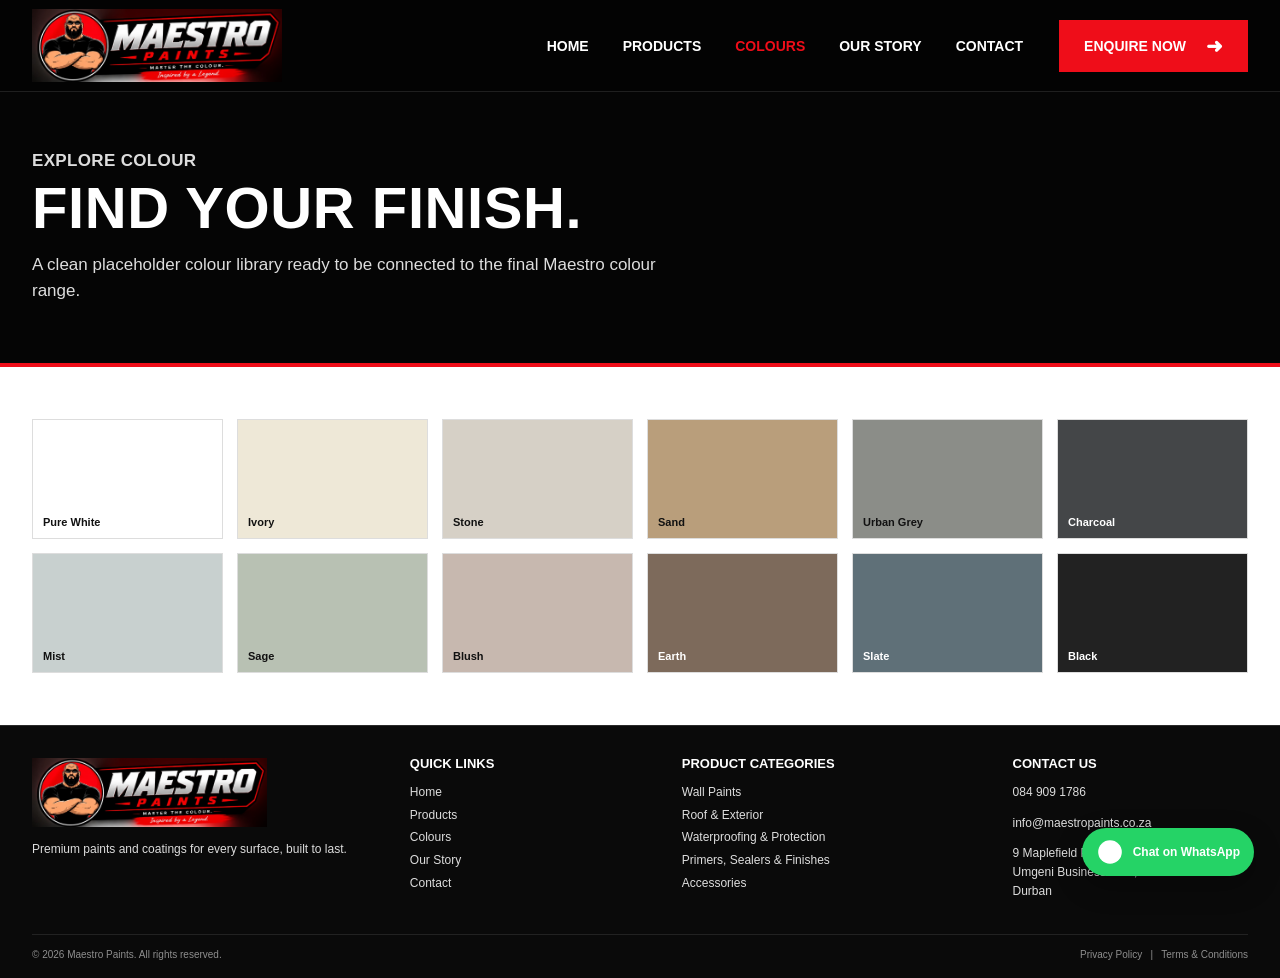
==== commit a9134230: "Add files via upload" ====
--- a/colours.html
+++ b/colours.html
@@ -5,4 +5,4 @@
 <section class="info-section"><div class="container"><div class="colour-grid">
 <div class="colour-chip" style="background:#ffffff">Pure White</div><div class="colour-chip" style="background:#eee8d7">Ivory</div><div class="colour-chip" style="background:#d6d0c6">Stone</div><div class="colour-chip" style="background:#b99e7b">Sand</div><div class="colour-chip" style="background:#8b8d88">Urban Grey</div><div class="colour-chip" style="background:#444648;color:#fff">Charcoal</div>
 <div class="colour-chip" style="background:#c8d0cf">Mist</div><div class="colour-chip" style="background:#b8c1b3">Sage</div><div class="colour-chip" style="background:#c7b8af">Blush</div><div class="colour-chip" style="background:#7d6a5b;color:#fff">Earth</div><div class="colour-chip" style="background:#5f7078;color:#fff">Slate</div><div class="colour-chip" style="background:#222;color:#fff">Black</div>
-</div></div></section></main><div id="site-footer"></div><a class="whatsapp-float whatsapp-link" target="_blank"><img src="assets/icons/whatsapp.svg"><span>Chat on WhatsApp</span></a><script src="main.js"></script></body></html>+</div></div></section></main><div id="site-footer"></div><a class="whatsapp-float whatsapp-link" target="_blank"><img src="whatsapp.svg"><span>Chat on WhatsApp</span></a><script src="main.js"></script></body></html>
--- a/style.css
+++ b/style.css
@@ -63,12 +63,15 @@
   transition:.18s ease;
 }
 .btn::after{
-  content:"";
-  width:24px;
-  height:14px;
-  background:url("assets/icons/arrow-right-bold.svg") center/contain no-repeat;
-  filter:brightness(0) invert(1);
+  content:"➜";
+  width:auto;
+  height:auto;
+  background:none;
+  filter:none;
   flex:0 0 auto;
+  font-size:20px;
+  line-height:1;
+  font-weight:900;
 }
 .btn-red{background:var(--red);border-color:var(--red)}
 .btn-red:hover{background:var(--red-dark);border-color:var(--red-dark);transform:translateY(-1px)}
@@ -78,7 +81,7 @@
 .btn-light-outline{border-color:var(--red);color:#111}
 .btn-light-outline::after{filter:none}
 .btn-light-outline:hover{background:var(--red);color:#fff}
-.btn-light-outline:hover::after{filter:brightness(0) invert(1)}
+.btn-light-outline:hover::after{filter:none}
 .text-link{
   display:inline-flex;align-items:center;gap:9px;
   color:var(--red);font-weight:900;font-size:13px;text-transform:uppercase;
@@ -296,7 +299,7 @@
 .product-actions{display:flex;gap:14px;margin-top:28px;flex-wrap:wrap}
 .whatsapp-btn{background:#050505}
 .whatsapp-btn::before{
-  content:"";width:24px;height:24px;background:url("assets/icons/whatsapp.svg") center/contain no-repeat
+  content:"";width:24px;height:24px;background:url("whatsapp.svg") center/contain no-repeat
 }
 .product-tabs{
   margin-top:38px;border-top:1px solid #cfcfcf;
